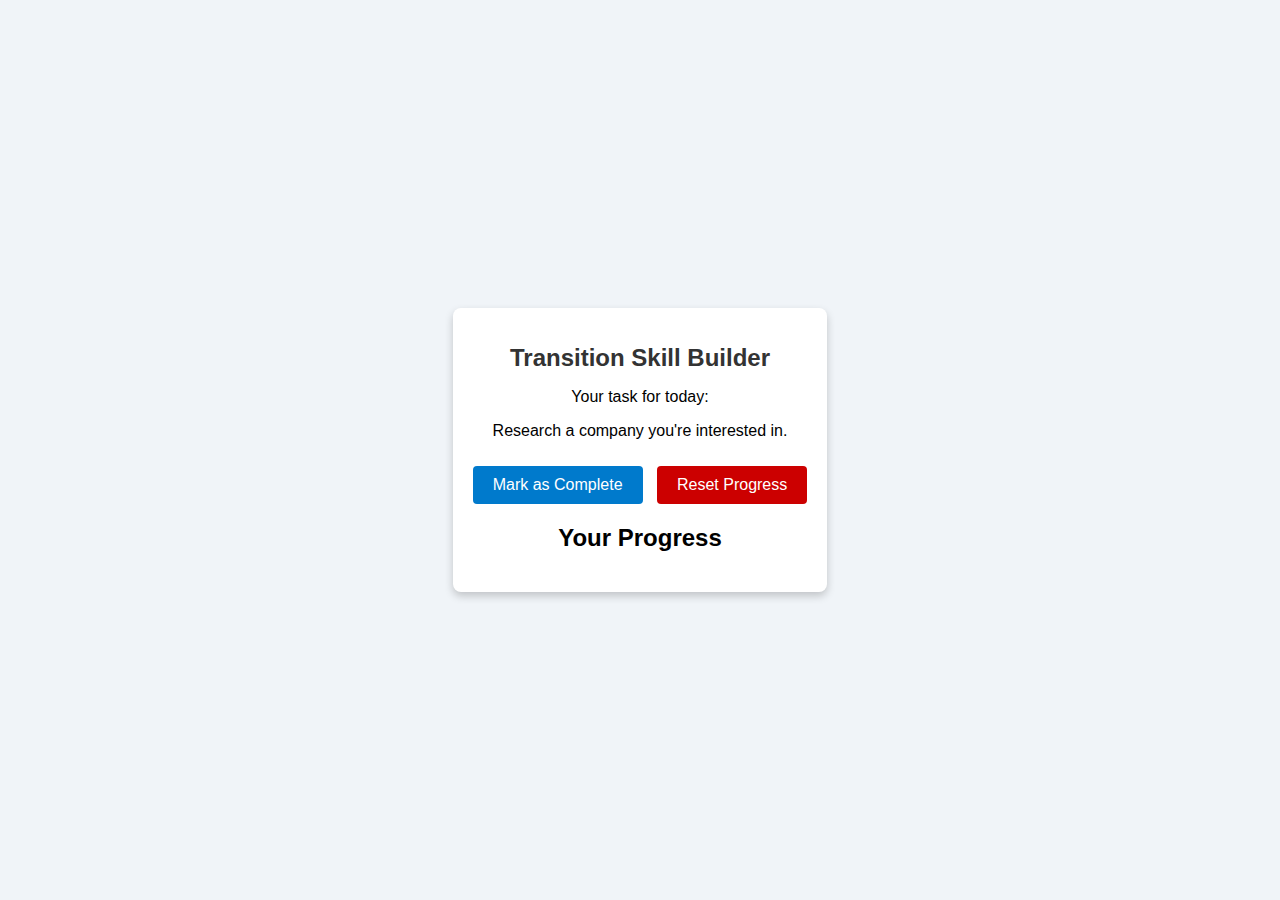
==== index.html @ 9f77d745 "Add task categories, user profile, and goal-based task selection" ====
<!DOCTYPE html>
<html lang="en">
<head>
    <meta charset="UTF-8">
    <meta name="viewport" content="width=device-width, initial-scale=1.0">
    <title>Transition Skill Builder</title>
    <link rel="stylesheet" href="style.css">
</head>
<body>
    <div id="app">
        <h1>Transition Skill Builder</h1>
        <div id="daily-task">
            <p>Your task for today:</p>
            <p id="task-content">Loading...</p>
            <button id="complete-task">Mark as Complete</button>
            <button id="reset-tasks">Reset Progress</button>
        </div>
        <div id="progress">
            <h2>Your Progress</h2>
            <ul id="task-list"></ul>
        </div>
    </div>
    <script src="script.js"></script>
</body>
</html>
---- style.css ----
body {
    font-family: Arial, sans-serif;
    display: flex;
    justify-content: center;
    align-items: center;
    height: 100vh;
    margin: 0;
    background-color: #f0f4f8;
}

#app {
    max-width: 400px;
    text-align: center;
    background: #ffffff;
    padding: 20px;
    border-radius: 8px;
    box-shadow: 0 4px 8px rgba(0, 0, 0, 0.2);
}

h1 {
    color: #333;
    font-size: 24px;
}

button {
    padding: 10px 20px;
    margin-top: 10px;
    font-size: 1rem;
    cursor: pointer;
    background-color: #007acc;
    color: white;
    border: none;
    border-radius: 4px;
    transition: background-color 0.3s ease;
}

button:hover {
    background-color: #005f99;
}

#reset-tasks {
    background-color: #cc0000;
    margin-left: 10px;
}

#reset-tasks:hover {
    background-color: #990000;
}

#progress ul {
    list-style-type: none;
    padding: 0;
}

#progress li {
    padding: 5px 0;
    color: #666;
}
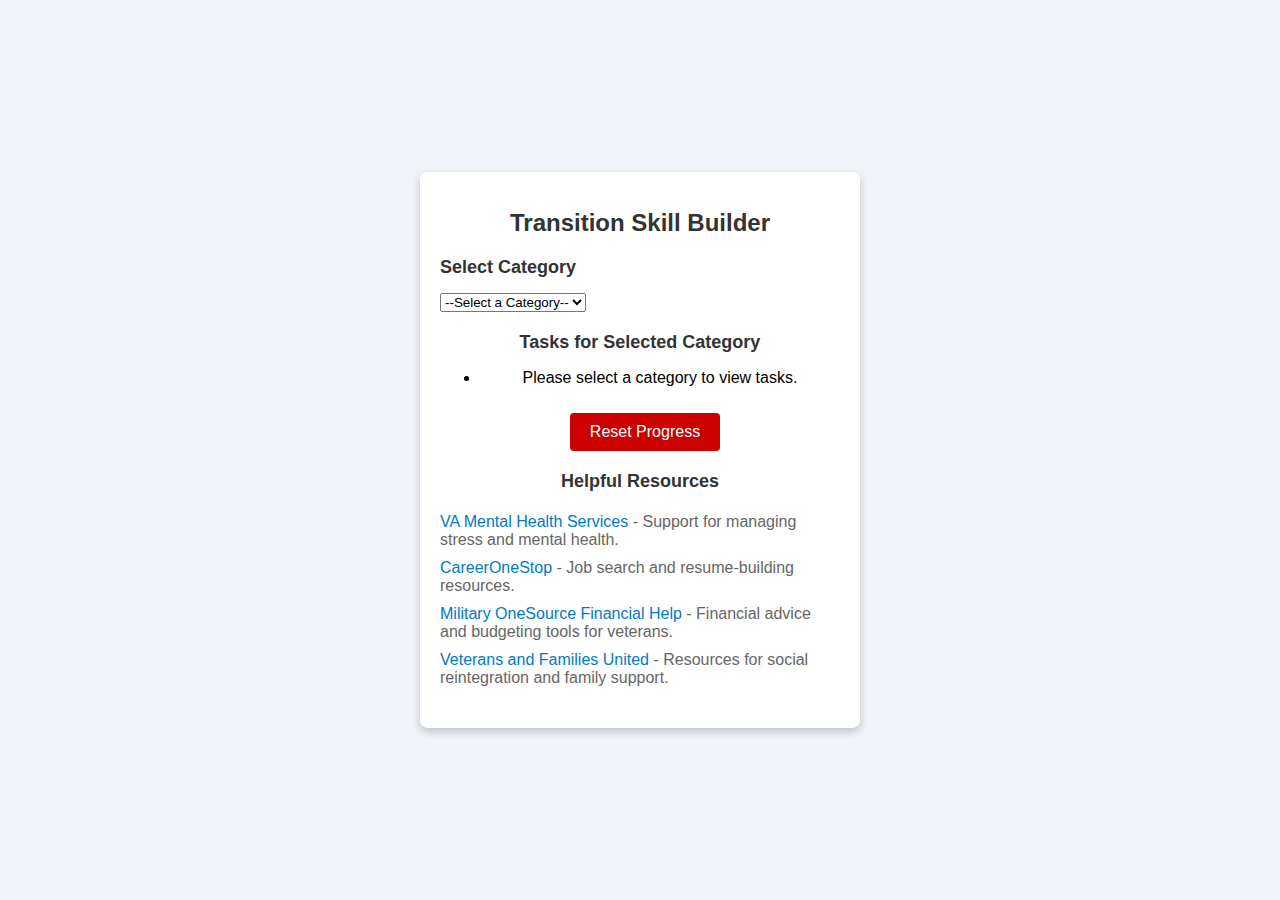
==== commit 3410bee0: "Add checklist and mark as complete feature for tasks" ====
--- a/index.html
+++ b/index.html
@@ -9,15 +9,35 @@
 <body>
     <div id="app">
         <h1>Transition Skill Builder</h1>
-        <div id="daily-task">
-            <p>Your task for today:</p>
-            <p id="task-content">Loading...</p>
-            <button id="complete-task">Mark as Complete</button>
+        
+        <!-- Dropdown to select category -->
+        <div id="category-selection">
+            <h2>Select Category</h2>
+            <select id="category-dropdown">
+                <option value="">--Select a Category--</option>
+                <option value="Mental Health">Mental Health</option>
+                <option value="Career Transition">Career Transition</option>
+                <option value="Financial Literacy">Financial Literacy</option>
+                <option value="Social Reintegration">Social Reintegration</option>
+            </select>
+        </div>
+
+        <!-- Task List based on selected category -->
+        <div id="task-list-section">
+            <h2>Tasks for Selected Category</h2>
+            <ul id="task-list"></ul>
             <button id="reset-tasks">Reset Progress</button>
         </div>
-        <div id="progress">
-            <h2>Your Progress</h2>
-            <ul id="task-list"></ul>
+
+        <!-- Helpful Resources Section -->
+        <div id="resources">
+            <h2>Helpful Resources</h2>
+            <ul>
+                <li><a href="https://www.mentalhealth.va.gov/" target="_blank">VA Mental Health Services</a> - Support for managing stress and mental health.</li>
+                <li><a href="https://www.careeronestop.org/" target="_blank">CareerOneStop</a> - Job search and resume-building resources.</li>
+                <li><a href="https://www.militaryonesource.mil/" target="_blank">Military OneSource Financial Help</a> - Financial advice and budgeting tools for veterans.</li>
+                <li><a href="https://www.veteransfamiliesunited.org/" target="_blank">Veterans and Families United</a> - Resources for social reintegration and family support.</li>
+            </ul>
         </div>
     </div>
     <script src="script.js"></script>
--- a/style.css
+++ b/style.css
@@ -20,6 +20,12 @@
 h1 {
     color: #333;
     font-size: 24px;
+}
+
+h2 {
+    color: #333;
+    font-size: 18px;
+    margin-top: 20px;
 }
 
 button {
@@ -47,12 +53,46 @@
     background-color: #990000;
 }
 
-#progress ul {
+#progress ul, #resources ul {
     list-style-type: none;
     padding: 0;
+    text-align: left;
 }
 
-#progress li {
+#progress li, #resources li {
     padding: 5px 0;
     color: #666;
 }
+
+#resources a {
+    color: #007acc;
+    text-decoration: none;
+}
+
+#resources a:hover {
+    text-decoration: underline;
+}
+
+/* New styles for category selection form */
+#category-selection {
+    margin-bottom: 20px;
+    text-align: left;
+    font-size: 16px;
+}
+
+#category-form label {
+    display: block;
+    margin: 8px 0;
+    cursor: pointer;
+}
+
+#save-categories {
+    background-color: #28a745;
+    border-radius: 4px;
+    margin-top: 10px;
+    color: white;
+}
+
+#save-categories:hover {
+    background-color: #218838;
+}
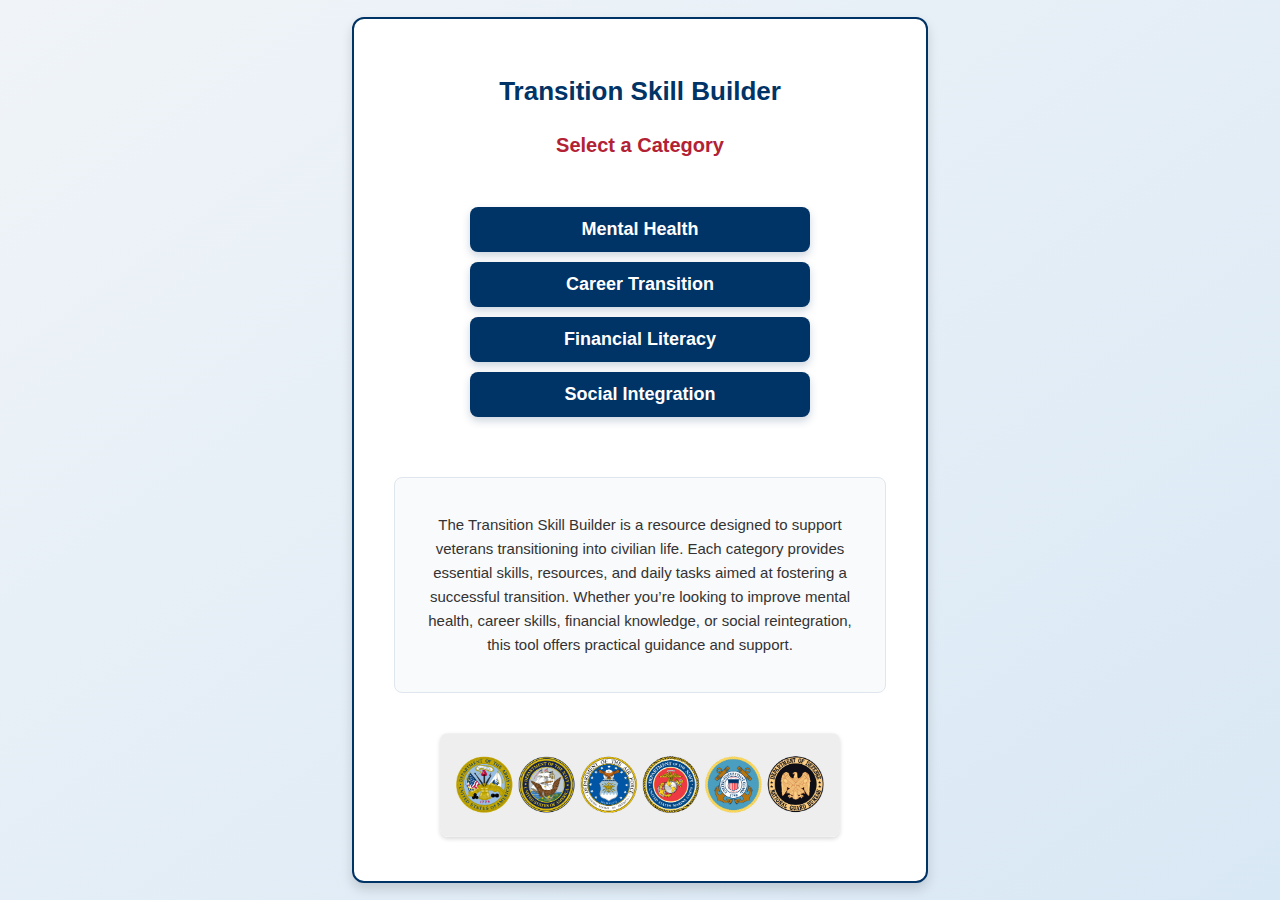
==== commit ea7ac64b: "Updated CSS for index and task category pages" ====
--- a/index.html
+++ b/index.html
@@ -4,42 +4,34 @@
     <meta charset="UTF-8">
     <meta name="viewport" content="width=device-width, initial-scale=1.0">
     <title>Transition Skill Builder</title>
-    <link rel="stylesheet" href="style.css">
+    <link rel="stylesheet" href="css/style.css">
 </head>
 <body>
     <div id="app">
         <h1>Transition Skill Builder</h1>
+        <h2>Select a Category</h2>
         
-        <!-- Dropdown to select category -->
         <div id="category-selection">
-            <h2>Select Category</h2>
-            <select id="category-dropdown">
-                <option value="">--Select a Category--</option>
-                <option value="Mental Health">Mental Health</option>
-                <option value="Career Transition">Career Transition</option>
-                <option value="Financial Literacy">Financial Literacy</option>
-                <option value="Social Reintegration">Social Reintegration</option>
-            </select>
+            <ul>
+                <li><a href="mental_health.html">Mental Health</a></li>
+                <li><a href="career_transition.html">Career Transition</a></li>
+                <li><a href="financial_literacy.html">Financial Literacy</a></li>
+                <li><a href="social_integration.html">Social Integration</a></li>
+            </ul>
         </div>
 
-        <!-- Task List based on selected category -->
-        <div id="task-list-section">
-            <h2>Tasks for Selected Category</h2>
-            <ul id="task-list"></ul>
-            <button id="reset-tasks">Reset Progress</button>
+        <div id="about-section">
+            <p>
+                The Transition Skill Builder is a resource designed to support veterans transitioning into civilian life. 
+                Each category provides essential skills, resources, and daily tasks aimed at fostering a successful 
+                transition. Whether you’re looking to improve mental health, career skills, financial knowledge, or 
+                social reintegration, this tool offers practical guidance and support.
+            </p>
         </div>
 
-        <!-- Helpful Resources Section -->
-        <div id="resources">
-            <h2>Helpful Resources</h2>
-            <ul>
-                <li><a href="https://www.mentalhealth.va.gov/" target="_blank">VA Mental Health Services</a> - Support for managing stress and mental health.</li>
-                <li><a href="https://www.careeronestop.org/" target="_blank">CareerOneStop</a> - Job search and resume-building resources.</li>
-                <li><a href="https://www.militaryonesource.mil/" target="_blank">Military OneSource Financial Help</a> - Financial advice and budgeting tools for veterans.</li>
-                <li><a href="https://www.veteransfamiliesunited.org/" target="_blank">Veterans and Families United</a> - Resources for social reintegration and family support.</li>
-            </ul>
+        <div id="emblem-banner">
+            <img src="images/armed-forces-banner.jpg" alt="Armed Forces Emblems Banner">
         </div>
     </div>
-    <script src="script.js"></script>
 </body>
 </html>
--- a/css/style.css
+++ b/css/style.css
@@ -0,0 +1,210 @@
+/* General Layout */
+body {
+    font-family: Arial, sans-serif;
+    display: flex;
+    justify-content: center;
+    align-items: center;
+    height: 100vh;
+    margin: 0;
+    background: linear-gradient(to bottom right, #f0f4f8, #d9e8f5);
+}
+
+#app {
+    max-width: 500px;
+    background: #ffffff;
+    padding: 40px;
+    border-radius: 12px;
+    box-shadow: 0 6px 12px rgba(0, 0, 0, 0.15);
+    border: 2px solid #003366;
+    text-align: center;
+    transition: transform 0.3s ease;
+    display: flex;
+    flex-direction: column;
+    align-items: center;
+}
+
+#app:hover {
+    transform: translateY(-4px);
+}
+
+/* Header */
+h1 {
+    color: #003366;
+    font-size: 26px;
+    font-weight: 700;
+    margin-bottom: 10px;
+    text-align: center;
+    width: 100%;
+}
+
+h2 {
+    color: #b22234;
+    font-size: 20px;
+    font-weight: 600;
+    margin-bottom: 20px;
+    text-align: center;
+}
+
+/* Category Links - Styled as Buttons */
+#category-selection {
+    display: flex;
+    flex-direction: column;
+    align-items: center;
+    gap: 15px;
+    margin-top: 20px;
+    margin-bottom: 30px;
+    width: 100%;
+}
+
+#category-selection ul {
+    list-style-type: none;
+    padding: 0;
+    margin: 0;
+    width: 100%; /* Full width for the list */
+}
+
+#category-selection ul li {
+    margin: 10px 0;
+    width: 100%;
+}
+
+#category-selection a {
+    color: #ffffff;
+    background-color: #003366; /* Dark blue background for button look */
+    font-size: 18px;
+    font-weight: bold;
+    text-decoration: none;
+    padding: 12px 20px;
+    border-radius: 8px;
+    display: block; /* Block-level element */
+    text-align: center; /* Center text inside button */
+    transition: background-color 0.3s ease, transform 0.3s ease;
+    box-shadow: 0 4px 8px rgba(0, 51, 102, 0.2); /* Subtle shadow */
+    width: 100%; /* Full width of container */
+    max-width: 300px; /* Limit width to keep buttons compact */
+    margin: 0 auto; /* Center button horizontally */
+}
+
+#category-selection a:hover {
+    background-color: #b22234; /* Red on hover */
+    transform: translateY(-2px); /* Lift on hover */
+}
+
+/* About Section */
+#about-section {
+    margin-top: 20px;
+    background-color: #f9fafc;
+    border: 1px solid #e0e6ed;
+    padding: 20px;
+    border-radius: 8px;
+    color: #333;
+    font-size: 15px;
+    line-height: 1.6;
+    text-align: center; /* Center text in the About section */
+    margin-bottom: 20px;
+    max-width: 450px;
+}
+
+/* Emblem Banner Styling */
+#emblem-banner {
+    margin-top: 20px;
+    text-align: center;
+}
+
+#emblem-banner img {
+    width: 100%;
+    max-width: 400px;
+    height: auto;
+    border-radius: 8px;
+    box-shadow: 0 2px 4px rgba(0, 0, 0, 0.15);
+}
+
+/* Back to Categories Link */
+#back-to-categories {
+    color: #003366;
+    font-weight: bold;
+    text-decoration: none;
+    display: inline-block;
+    margin-top: 20px;
+}
+
+#back-to-categories:hover {
+    color: #b22234;
+    text-decoration: underline;
+}
+/* Task List */
+#task-list {
+    list-style-type: none; /* Remove bullet points */
+    padding: 0; /* Remove default padding */
+    margin: 20px 0; /* Margin for spacing */
+    width: 100%; /* Full width */
+    text-align: left; /* Align text to the left */
+}
+
+#task-list li {
+    margin: 15px 0; /* Space between tasks */
+    font-size: 16px; /* Font size for tasks */
+    color: #333; /* Dark gray text */
+    display: flex; /* Align items in a row */
+    align-items: center; /* Center items vertically */
+    background: #f9fafc; /* Light background for tasks */
+    padding: 10px; /* Padding around the task item */
+    border-radius: 6px; /* Rounded corners */
+    border: 1px solid #e0e6ed; /* Border around the task item */
+}
+
+/* Reset Progress Button */
+#reset-tasks {
+    background-color: #b22234; /* Red */
+    color: white;
+    border: none;
+    padding: 10px 20px;
+    border-radius: 6px;
+    cursor: pointer;
+    font-weight: bold;
+    margin-top: 20px; /* Space above button */
+    box-shadow: 0 4px 8px rgba(178, 34, 52, 0.2); /* Shadow for depth */
+    transition: background-color 0.3s ease;
+}
+
+/* Resources Section */
+#resources-section {
+    margin-top: 20px; /* Space above resources section */
+    background-color: #f9fafc; /* Light background */
+    border: 1px solid #e0e6ed; /* Border for section */
+    padding: 15px; /* Padding inside section */
+    border-radius: 8px; /* Rounded corners */
+    color: #333; /* Dark gray text */
+    font-size: 15px; /* Font size */
+    line-height: 1.6; /* Line height for readability */
+    text-align: left; /* Left align for resources */
+    margin-bottom: 20px; /* Space below section */
+    max-width: 450px; /* Limit width for consistency */
+}
+
+#resources-section h2 {
+    color: #b22234; /* Red for headers */
+    font-size: 18px; /* Font size for section header */
+    font-weight: 600; /* Bold */
+    margin-bottom: 15px; /* Space below header */
+}
+
+.resources-list {
+    list-style-type: none; /* Remove bullet points for resources */
+    padding: 0; /* Remove default padding */
+    margin: 0; /* Remove default margin */
+}
+
+.resources-list li {
+    margin-bottom: 10px; /* Space between resources */
+}
+
+.resources-list a {
+    color: #003366; /* Dark blue for links */
+    font-weight: bold; /* Bold links */
+    text-decoration: none; /* No underline */
+}
+
+.resources-list a:hover {
+    text-decoration: underline; /* Underline on hover */
+}